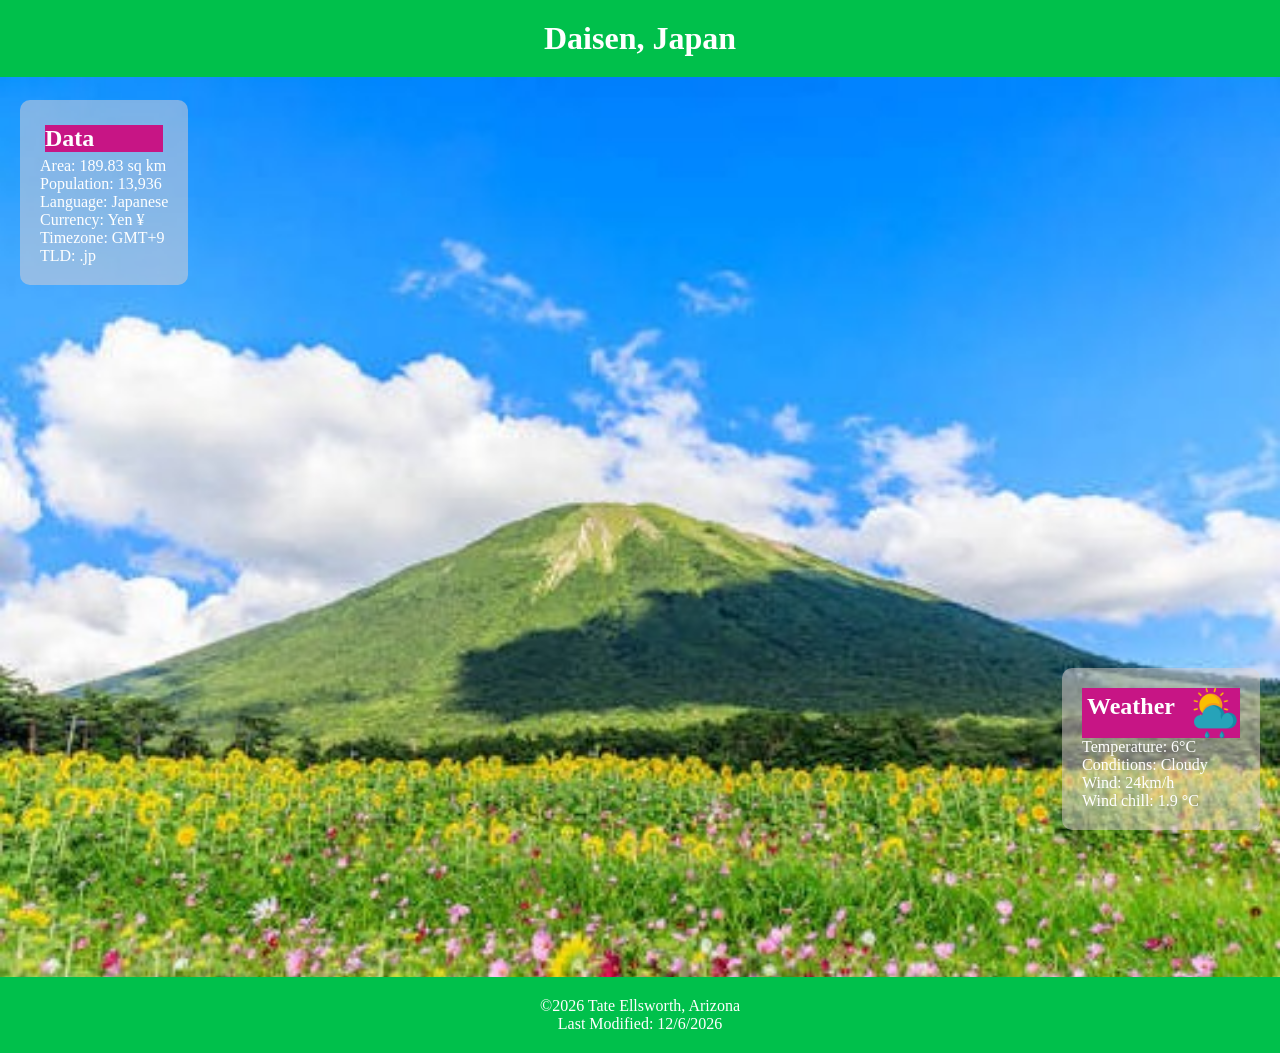
==== place.html @ 85746f15 "asdhuaslk" ====
<!DOCTYPE html>
    <html lang="en">
    <head>
        <meta charset="UTF-8">
        <meta name="viewport" content="width=device-width, initial-scale=1.0">
        <title>Place to visit</title>
        <link rel="stylesheet" href="styles/place.css">
        <link rel="stylesheet" href="styles/place-large.css">
        <script src="scripts/place.js" defer></script>
    </head>
    <body>
        <header>
            <h1>Daisen, Japan</h1>
        </header>
        <main>
            <div class="hero-large">
                <img src="images/mount_daisen.jpg" alt="Japan">
            </div>
            
            <div class="hero-mobile">
                <img src="images/daisen_mobile.jpg" alt="Daisen_mobile">
            </div>
            </section>
            <section class="data">
                <h2>Data</h2>
                <p>Area: 189.83 sq km <br>
                    Population: 13,936 <br>
                    Language: Japanese <br>
                    Currency: Yen ¥ <br>
                    Timezone: GMT+9 <br>
                    TLD: .jp <br>
                </p>
            </section>
            <section class="weather">
                <div class="weatherTitle">
                    <h2>Weather</h2>
                    <img src="images/weather.webp" alt="Weather_Symbol">
                </div>
                <p>
                    Temperature: 6°C<br>
                    Conditions: Cloudy <br>
                    Wind: 24km/h<br>
                    <div>
                        Wind chill: <span id="windchill"></span><br>
                    </div>
                </p>
            </section>
        </main>
        <footer>
            <div class="dateName">
                <p><span id="current-year">©2026 Tate Ellsworth, Arizona</span></p>
                <p>Last Modified: <span id="dateDisplay"></span></p>
            </div>
            <script src="scripts/getdates.js"></script>
        </footer>
    </body>
</html>
---- styles/place.css ----
@media (max-width: 768px) {

    .hero-mobile img {
        width: 100% !important;
        height: auto;
    }

    .hero-large {
        display: none;
    }


    .weather img {
        display: none;
    }

    h2, weatherTitle {
       text-align: center;
    }

   

    .data, .weather {
        position: static;
        background-color: #3D59AB;
        border-radius: 0px;
    }


    
}

@media (min-width: 768px) {
  .hero-mobile {
    display: none;
  }

  .hero-large {
    display: block;
    width: 100%;
    height: auto;
  }
}
---- styles/place-large.css ----
:root {
  --primary-color: #00c04b;
  --secondary-color: #C71585 ;
}

* {
    margin: 0;
    padding: 0;
    box-sizing: border-box;
}



header, footer {
    text-align: center;
    background-color: var(--primary-color);
    color: white;
    padding: 20px;
    width: 100%;
}

.hero-large {
    position: relative;
    width: 100%;
    height: 100vh;
    overflow: hidden;
}

.hero-large img{
    position: relative;
    width: 100%;
    height: auto;
    object-fit: cover;
    object-position: center;
    display: block;
}

h2 {
    color: white;
    background-color: var(--secondary-color);
    margin: 5px;
}

section {
    position: absolute;
    padding: 20px;
    border-radius: 10px;
    background-color: rgba(223, 210, 210, 0.5);
    color: white;
}

.data {
    left: 20px;
    top: 100px;
}

.weather {
    right: 20px;
    bottom: 70px;
}

.weatherTitle {
    display: flex;
    gap: 10px;
    background-color: var(--secondary-color);
}

.weather img {
    width: 50px;
}
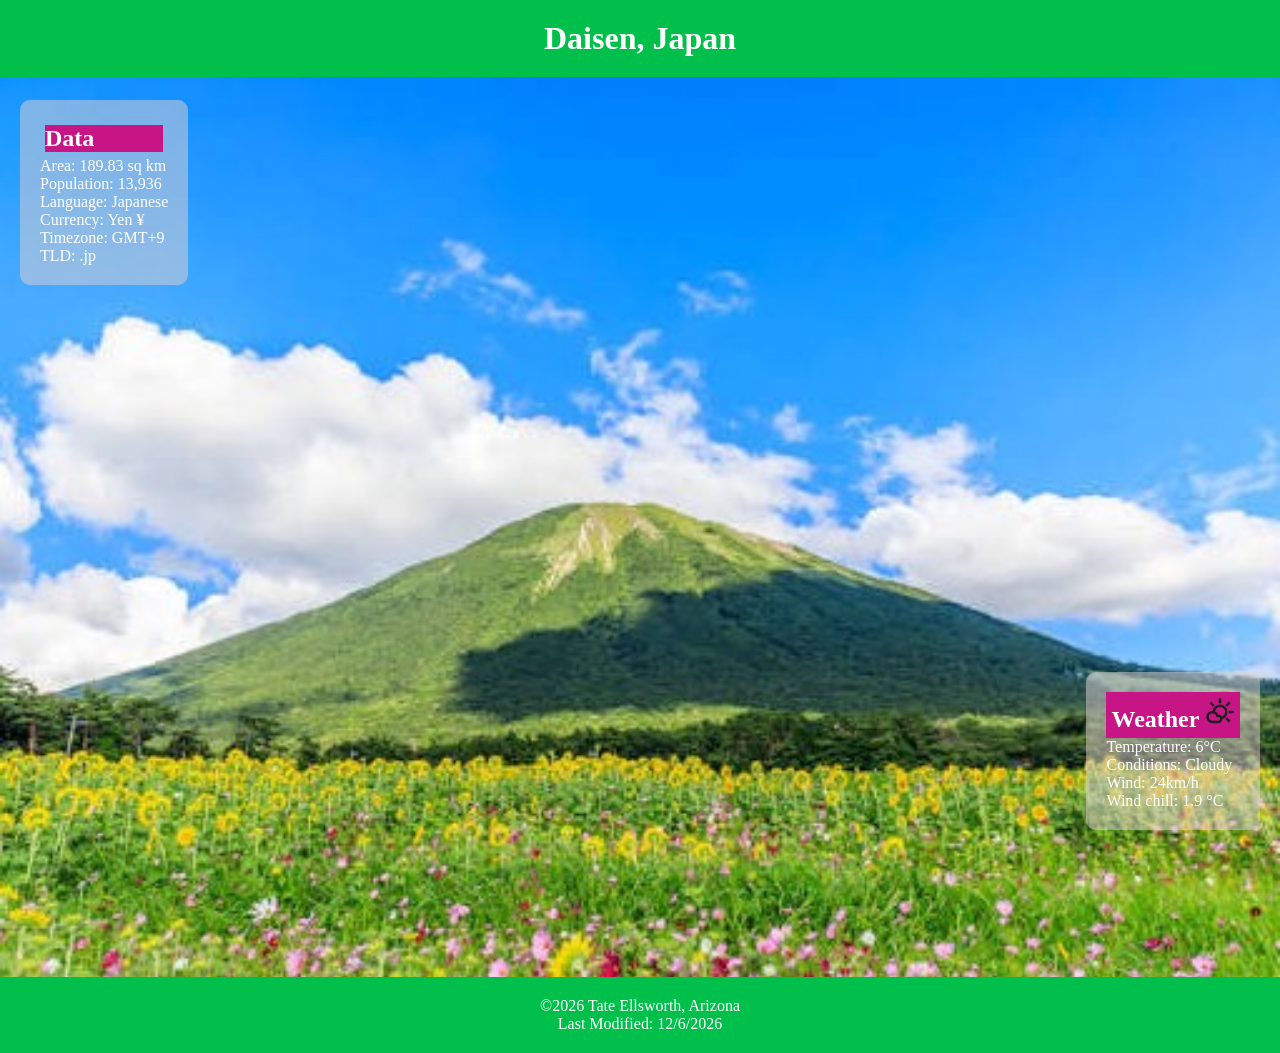
==== commit 9926885a: "asfaf" ====
--- a/place.html
+++ b/place.html
@@ -3,10 +3,13 @@
     <head>
         <meta charset="UTF-8">
         <meta name="viewport" content="width=device-width, initial-scale=1.0">
+        <meta name="description" A location in Japan that I think would be a fun place to visit>
+        <meta name="author" Tate Ellsworth>
         <title>Place to visit</title>
         <link rel="stylesheet" href="styles/place.css">
         <link rel="stylesheet" href="styles/place-large.css">
         <script src="scripts/place.js" defer></script>
+        <script src="scripts/getdates.js" defer></script>
     </head>
     <body>
         <header>
@@ -18,9 +21,8 @@
             </div>
             
             <div class="hero-mobile">
-                <img src="images/daisen_mobile.jpg" alt="Daisen_mobile">
+                <img src="images/daisen-mobile.jpg" alt="Daisen_mobile">
             </div>
-            </section>
             <section class="data">
                 <h2>Data</h2>
                 <p>Area: 189.83 sq km <br>
@@ -33,8 +35,11 @@
             </section>
             <section class="weather">
                 <div class="weatherTitle">
-                    <h2>Weather</h2>
-                    <img src="images/weather.webp" alt="Weather_Symbol">
+                    <h2>Weather </h2>
+                    <!-- <img src="images/weather-icon.svg" alt="Cloudy icon" class="weather-icon"> -->
+                    <!-- <svg>
+                        <use src="images/cloudy.svg" alt="Weather_Symbol"></use>
+                    </svg> -->
                 </div>
                 <p>
                     Temperature: 6°C<br>
@@ -51,7 +56,6 @@
                 <p><span id="current-year">©2026 Tate Ellsworth, Arizona</span></p>
                 <p>Last Modified: <span id="dateDisplay"></span></p>
             </div>
-            <script src="scripts/getdates.js"></script>
         </footer>
     </body>
 </html>
--- a/styles/place.css
+++ b/styles/place.css
@@ -1,7 +1,7 @@
 @media (max-width: 768px) {
 
     .hero-mobile img {
-        width: 100% !important;
+        width: 100% ;
         height: auto;
     }
 
@@ -10,7 +10,7 @@
     }
 
 
-    .weather img {
+    .weather svg {
         display: none;
     }
 
@@ -40,6 +40,17 @@
     width: 100%;
     height: auto;
   }
+
+  .weather h2::after {
+    content: "";
+    display: inline-block;
+    width: 30px;
+    height: 30px;
+    background-image: url("../images/cloudy.svg");
+    background-size: contain;
+    background-repeat: no-repeat;
+  }
 }
 
 
+
--- a/styles/place-large.css
+++ b/styles/place-large.css
@@ -67,6 +67,6 @@
     background-color: var(--secondary-color);
 }
 
-.weather img {
-    width: 50px;
-}+/* .weather svg ::after .weather {
+    width: auto;
+} */
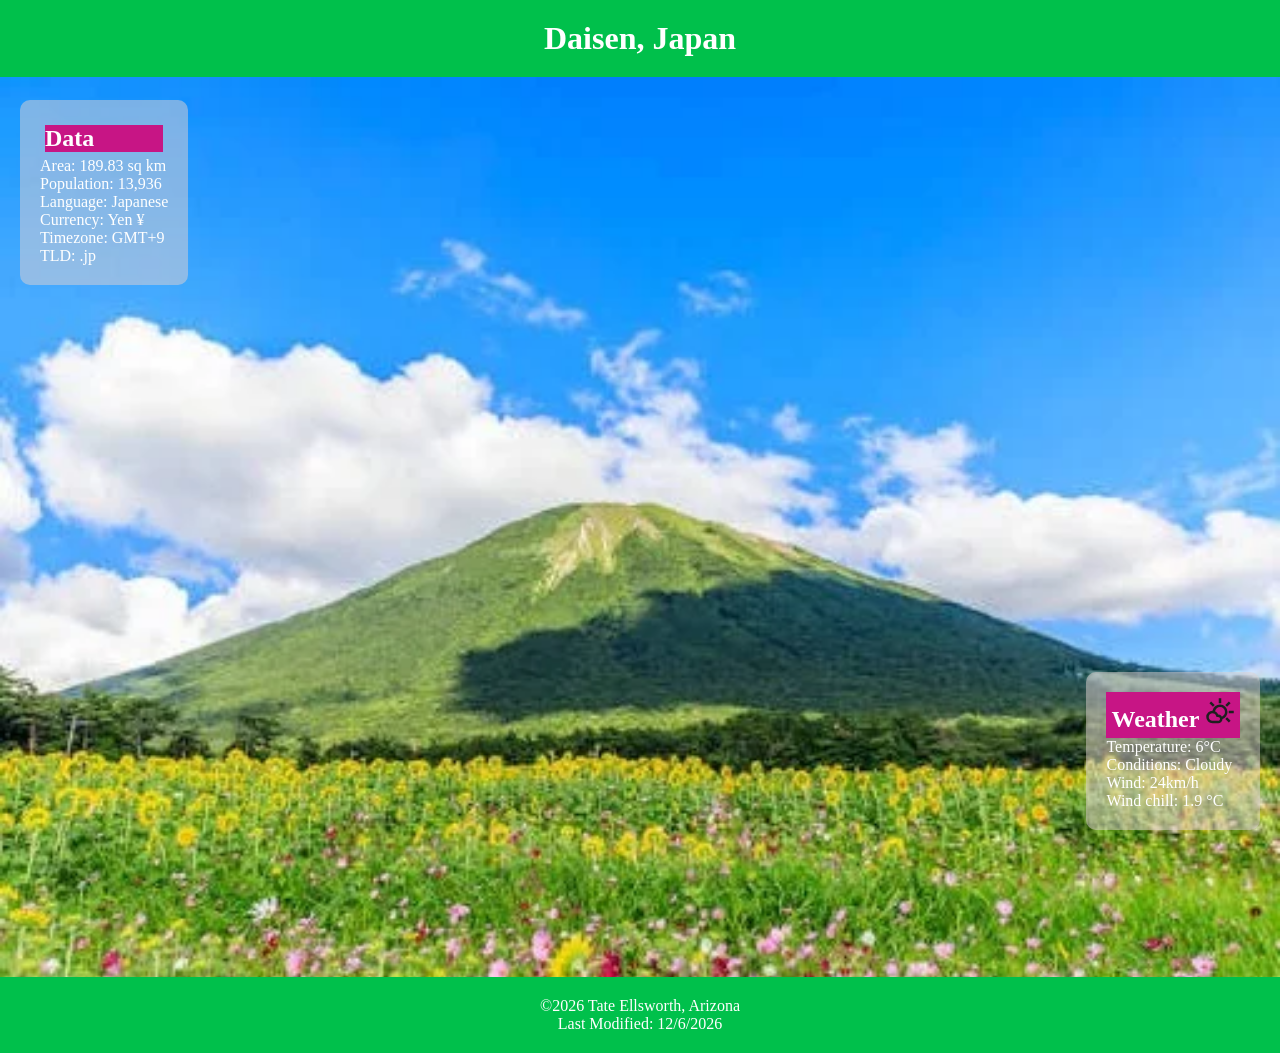
==== commit c9e51ba1: "asdasd" ====
--- a/place.html
+++ b/place.html
@@ -3,8 +3,8 @@
     <head>
         <meta charset="UTF-8">
         <meta name="viewport" content="width=device-width, initial-scale=1.0">
-        <meta name="description" A location in Japan that I think would be a fun place to visit>
-        <meta name="author" Tate Ellsworth>
+        <meta name="description" content="A location in Japan that I think would be a fun place to visit">
+        <meta name="author" content="Tate Ellsworth">
         <title>Place to visit</title>
         <link rel="stylesheet" href="styles/place.css">
         <link rel="stylesheet" href="styles/place-large.css">
@@ -17,7 +17,7 @@
         </header>
         <main>
             <div class="hero-large">
-                <img src="images/mount_daisen.jpg" alt="Japan">
+                <img src="images/mount_daisen.webp" alt="Japan">
             </div>
             
             <div class="hero-mobile">
